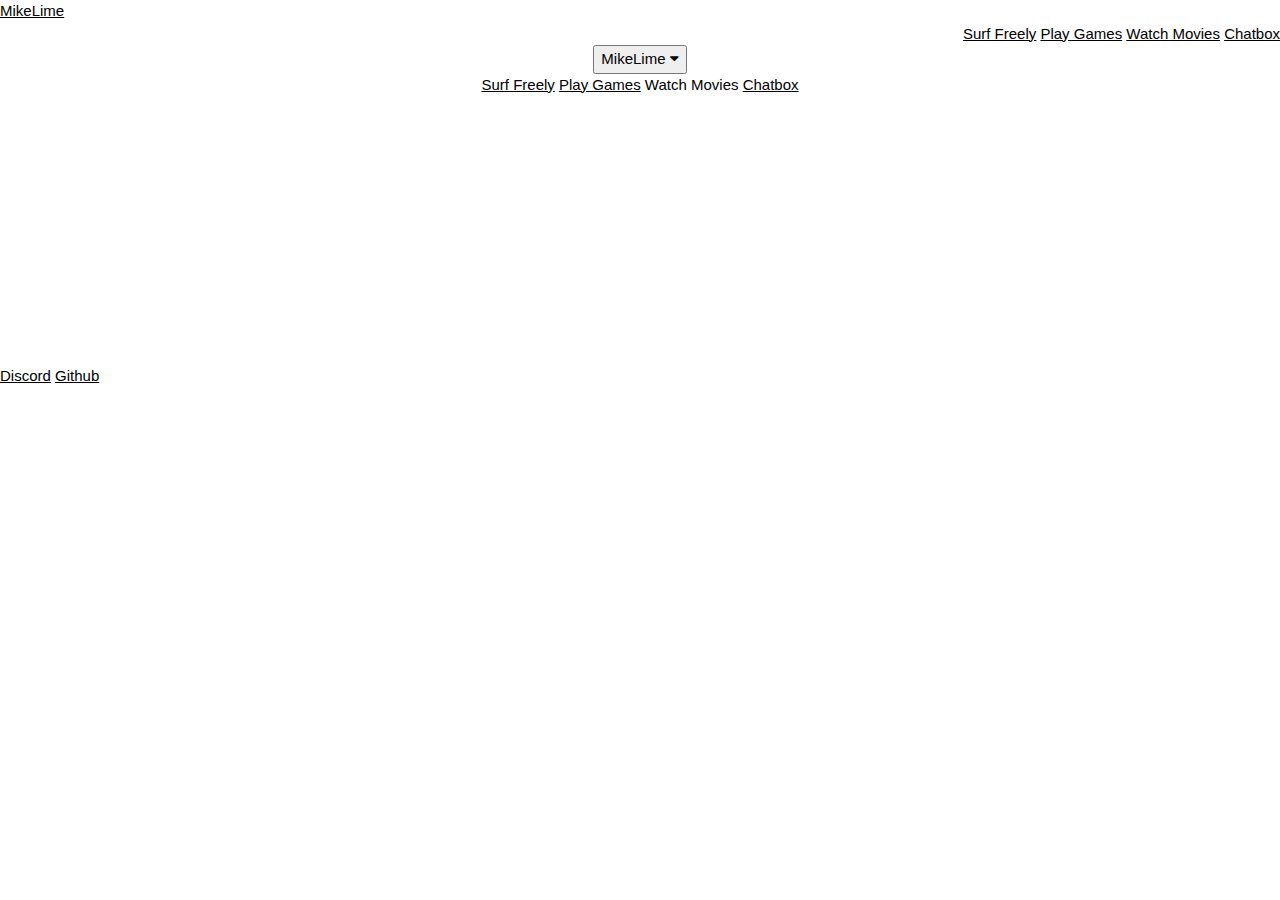
==== index.html @ ef3b3178 "Update index.html" ====
<!DOCTYPE html>
<html>
   <head>
      <title>Test</title>
      <link rel="icon" href="/favicon.ico">
      <meta name="viewport" content= "width=device-width, user-scalable=no">
      <meta name="generator" content="MikeLime | Titanium Network">
      <meta name="version" content="<?=$version;?>">
      <meta name="description" content="Browse the internet freely, play games, and watch movies without the need to worry about web filters, or schools spying on your web activity.">
      <meta name="KeyWords" content="unblocked games, web proxy, iboss bypass, securly bypass, goguardian bypass, how to bypass iboss, how to unblock websites, website unblocker, unblock games, proxysite, free games, iboss, croxyproxy, titanium network, mikelime, mikelime proxy, boardwalk.ml">
      <meta charset="utf-8">
      <meta name="application-name" content="MikeLime | Titanium Network">
      <meta name="KeyWords" content="unblocked games, web proxy, how to unblock websites, website unblocker, unblock games, proxysite">
      <meta http-equiv="x-ua-compatible" content="ie=edge">
      <meta name="viewport" content="width=device-width, initial-scale=1.0" />
      <link rel="stylesheet" href="https://www.w3schools.com/w3css/4/w3.css">
      <link rel="stylesheet" href="css/foundation.css" />
      <link rel="stylesheet" type="text/css" href="css/main.css">
      <link rel="stylesheet" href="https://cdnjs.cloudflare.com/ajax/libs/font-awesome/4.7.0/css/font-awesome.min.css">
   </head>
   <body>
      <div class="topFixedBar" style="vertical-align:top;">
         <div align="left">
            <a href="/" class="leftText">MikeLime</a>
         </div>
         <div align="right">
            <a href="/selection.html" class="button1">Surf Freely</a>
            <a href="/gs.html" class="button1">Play Games</a>
            <a id="movie" class="button1">Watch Movies</a>
            <a href="/chatbox.html" class="button1">Chatbox</a>
            <div class="dropdown" style="text-align:center !important;">
               <button class="dropbtn">MikeLime
               <i class="fa fa-caret-down"></i>
               </button>
               <div class="dropdown-content">
                  <a href="/selection.html">Surf Freely</a>
                  <a href="/gs.html">Play Games</a>
                  <a id="movie">Watch Movies</a>
                  <a href="/chatbox.html">Chatbox</a>
               </div>
            </div>
         </div>
      </div>
      <script src="js/vendor/jquery.js"></script>
      <script src="js/vendor/what-input.js"></script>
      <script src="js/vendor/foundation.min.js"></script>
      <div id="container" class="element w3-animate-opacity">
         <h1 style="color:#ffffff; position:relative; text-align:left; left:7%" class="text">MikeLime | Titanium Network</h1>
         <br/>
         <h3 style="color:#ffffff; position:relative; line-height:30px; left:7%; font-family:comfort;" class="textwidth">With this website, you can browse the internet freely without having to worry about your school seeing your web activity since our proxies encrypt web traffic. These proxies can also be used to unblock websites.</h3>
         <br/>
         <h5 style="color:#ffffff; position:relative; left:7%; text-align:left; width: 85%;"><b>MOTD:</b> We now have a new chatbox! Check it out!</h5>
         <br/>
         <div style="left:7%;">
            <a class="btn fourth" href="https://discord.gg/mDrhFRv">Discord</a>
            <a class="btn2 fourth2" href="https://github.com/M1k3L1m3/greenlime">Github</a>
         </div>
      </div>
      <br/>
      <br/>
      <div style="position: fixed; bottom: 3px; color: #ffffff; text-decoration:none; text-align:right; right:3px;">
         <a class="tos" href="/tos.html">Terms of Service</a>
         <script>document.getElementById("movie").href = "https://mun." + document.domain + "/get?url=alphamediazone.com"</script>
      </div>
   </body>
</html>
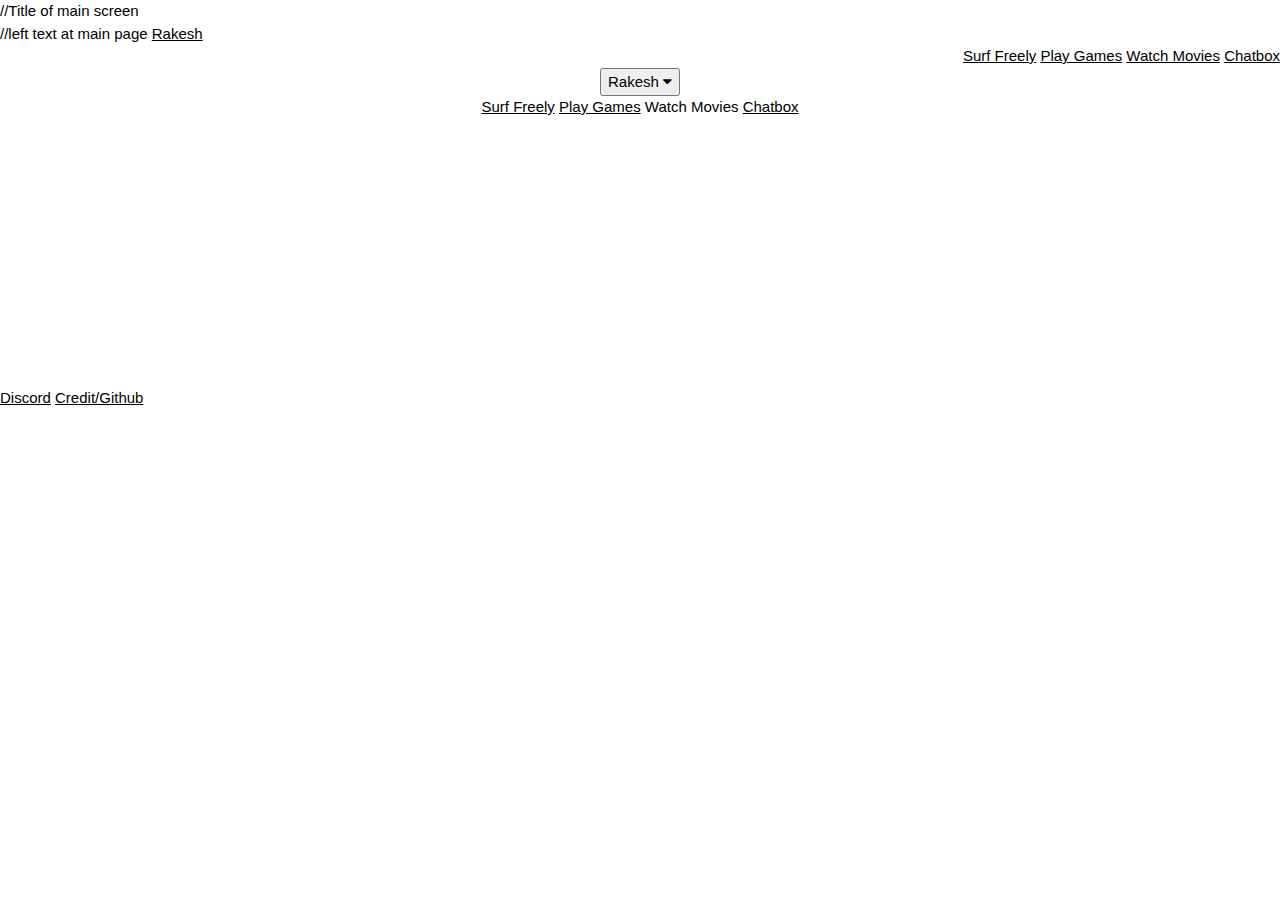
==== commit 82f3b42a: "Update index.html" ====
--- a/index.html
+++ b/index.html
@@ -1,15 +1,16 @@
 <!DOCTYPE html>
 <html>
    <head>
-      <title>Test</title>
-      <link rel="icon" href="/favicon.ico">
+      //Title of main screen
+      <title>Gerardians</title>
+      <link rel="icon" href="/images/2019/08/190809170818_1_540x360.jpg">
       <meta name="viewport" content= "width=device-width, user-scalable=no">
-      <meta name="generator" content="MikeLime | Titanium Network">
+      <meta name="generator" content="Test2.0">
       <meta name="version" content="<?=$version;?>">
       <meta name="description" content="Browse the internet freely, play games, and watch movies without the need to worry about web filters, or schools spying on your web activity.">
       <meta name="KeyWords" content="unblocked games, web proxy, iboss bypass, securly bypass, goguardian bypass, how to bypass iboss, how to unblock websites, website unblocker, unblock games, proxysite, free games, iboss, croxyproxy, titanium network, mikelime, mikelime proxy, boardwalk.ml">
       <meta charset="utf-8">
-      <meta name="application-name" content="MikeLime | Titanium Network">
+      <meta name="application-name" content="Test3.0">
       <meta name="KeyWords" content="unblocked games, web proxy, how to unblock websites, website unblocker, unblock games, proxysite">
       <meta http-equiv="x-ua-compatible" content="ie=edge">
       <meta name="viewport" content="width=device-width, initial-scale=1.0" />
@@ -21,7 +22,8 @@
    <body>
       <div class="topFixedBar" style="vertical-align:top;">
          <div align="left">
-            <a href="/" class="leftText">MikeLime</a>
+            //left text at main page
+            <a href="/" class="leftText">Rakesh</a>
          </div>
          <div align="right">
             <a href="/selection.html" class="button1">Surf Freely</a>
@@ -29,7 +31,7 @@
             <a id="movie" class="button1">Watch Movies</a>
             <a href="/chatbox.html" class="button1">Chatbox</a>
             <div class="dropdown" style="text-align:center !important;">
-               <button class="dropbtn">MikeLime
+               <button class="dropbtn">Rakesh
                <i class="fa fa-caret-down"></i>
                </button>
                <div class="dropdown-content">
@@ -45,21 +47,21 @@
       <script src="js/vendor/what-input.js"></script>
       <script src="js/vendor/foundation.min.js"></script>
       <div id="container" class="element w3-animate-opacity">
-         <h1 style="color:#ffffff; position:relative; text-align:left; left:7%" class="text">MikeLime | Titanium Network</h1>
+         <h1 style="color:#ffffff; position:relative; text-align:left; left:7%" class="text">Rakesh | Indian</h1>
          <br/>
          <h3 style="color:#ffffff; position:relative; line-height:30px; left:7%; font-family:comfort;" class="textwidth">With this website, you can browse the internet freely without having to worry about your school seeing your web activity since our proxies encrypt web traffic. These proxies can also be used to unblock websites.</h3>
          <br/>
-         <h5 style="color:#ffffff; position:relative; left:7%; text-align:left; width: 85%;"><b>MOTD:</b> We now have a new chatbox! Check it out!</h5>
+         <h5 style="color:#ffffff; position:relative; left:7%; text-align:left; width: 85%;"><b>MOTD:</b>Alloy</h5>
          <br/>
          <div style="left:7%;">
-            <a class="btn fourth" href="https://discord.gg/mDrhFRv">Discord</a>
-            <a class="btn2 fourth2" href="https://github.com/M1k3L1m3/greenlime">Github</a>
+            <a class="btn fourth" href="https://discord.gg/e6ww76">Discord</a>
+            <a class="btn2 fourth2" href="https://github.com/M1k3L1m3/greenlime">Credit/Github</a>
          </div>
       </div>
       <br/>
       <br/>
       <div style="position: fixed; bottom: 3px; color: #ffffff; text-decoration:none; text-align:right; right:3px;">
-         <a class="tos" href="/tos.html">Terms of Service</a>
+         <a class="tos" href="https://i.pinimg.com/originals/7b/99/3c/7b993c798d56b7c8fe5a31fac59949e7.jpg">Terms of Service</a>
          <script>document.getElementById("movie").href = "https://mun." + document.domain + "/get?url=alphamediazone.com"</script>
       </div>
    </body>
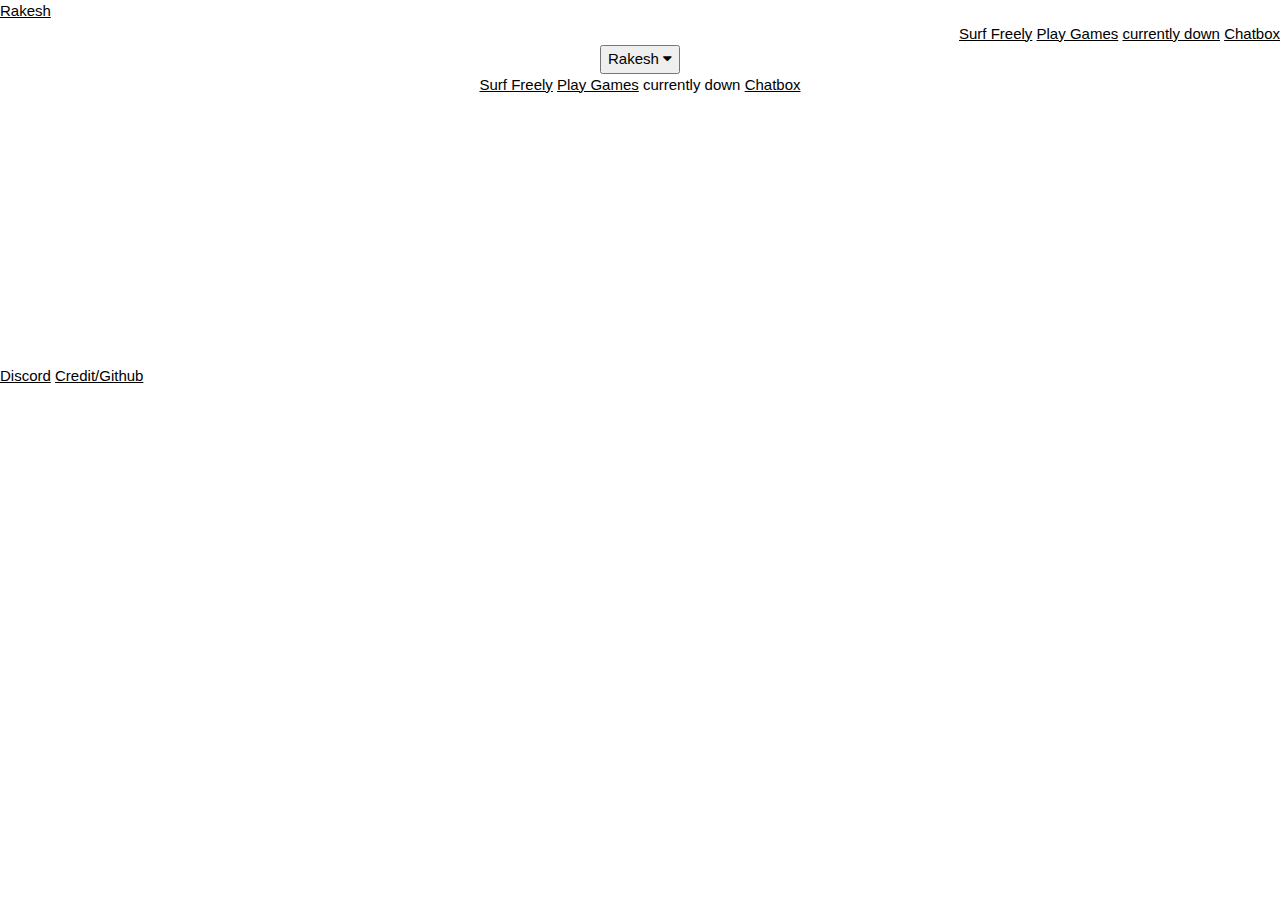
==== commit ae0b6273: "Update index.html" ====
--- a/index.html
+++ b/index.html
@@ -1,7 +1,7 @@
 <!DOCTYPE html>
 <html>
    <head>
-      //Title of main screen
+      <!--Title of main screen -->
       <title>Gerardians</title>
       <link rel="icon" href="/images/2019/08/190809170818_1_540x360.jpg">
       <meta name="viewport" content= "width=device-width, user-scalable=no">
@@ -22,13 +22,14 @@
    <body>
       <div class="topFixedBar" style="vertical-align:top;">
          <div align="left">
-            //left text at main page
+            <!--left text at main page-->
             <a href="/" class="leftText">Rakesh</a>
          </div>
          <div align="right">
+            <!--To change button names-->
             <a href="/selection.html" class="button1">Surf Freely</a>
             <a href="/gs.html" class="button1">Play Games</a>
-            <a id="movie" class="button1">Watch Movies</a>
+            <a id="movie" class="button1">currently down</a>
             <a href="/chatbox.html" class="button1">Chatbox</a>
             <div class="dropdown" style="text-align:center !important;">
                <button class="dropbtn">Rakesh
@@ -37,7 +38,7 @@
                <div class="dropdown-content">
                   <a href="/selection.html">Surf Freely</a>
                   <a href="/gs.html">Play Games</a>
-                  <a id="movie">Watch Movies</a>
+                  <a id="movie">currently down</a>
                   <a href="/chatbox.html">Chatbox</a>
                </div>
             </div>
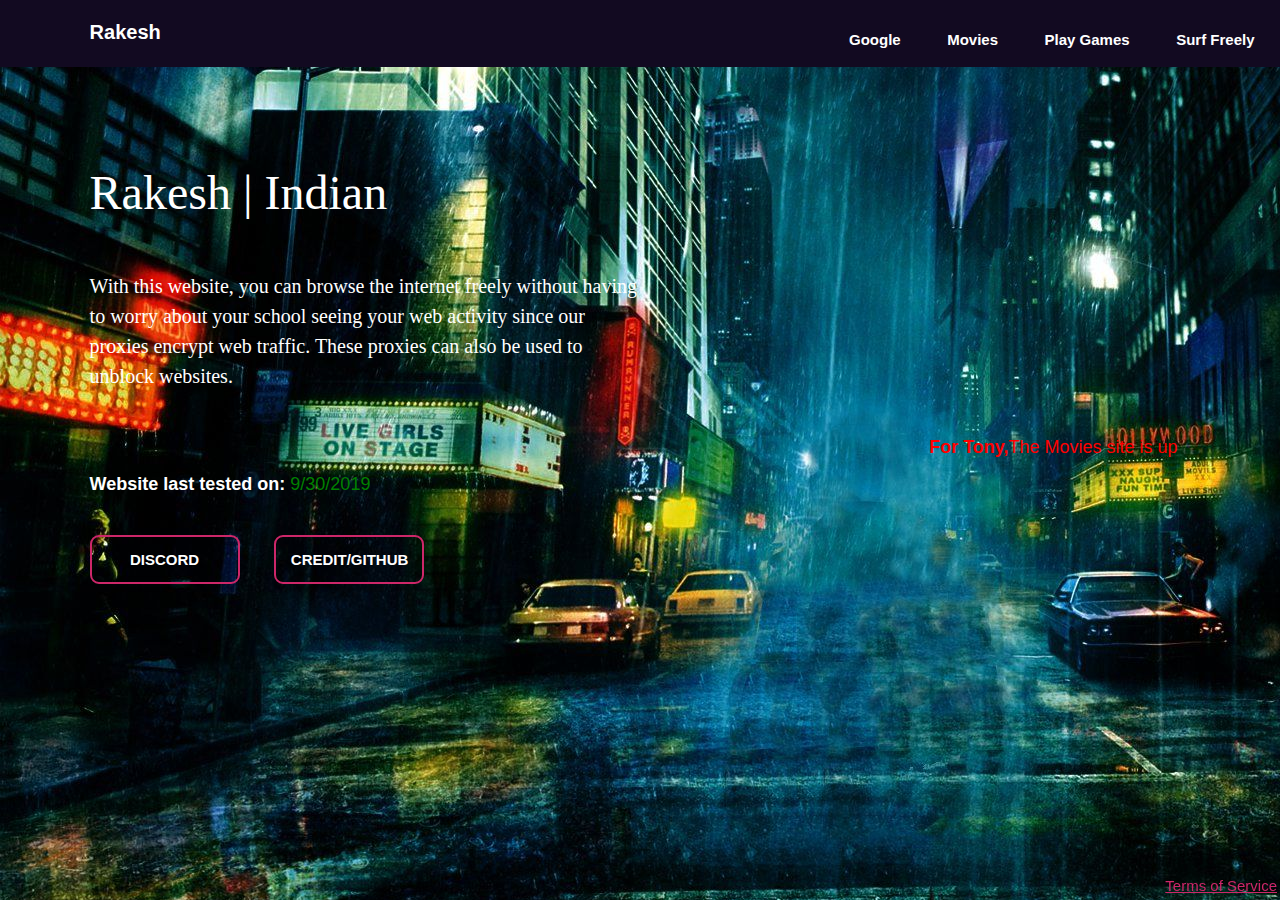
==== commit aeab5f4c: "Update index.html" ====
--- a/index.html
+++ b/index.html
@@ -2,8 +2,8 @@
 <html>
    <head>
       <!--Title of main screen -->
-      <title>Gerardians</title>
-      <link rel="icon" href="/images/2019/08/190809170818_1_540x360.jpg">
+      <title>Google Classroom</title>
+      <link rel="icon" href="/favicon.ico.png">
       <meta name="viewport" content= "width=device-width, user-scalable=no">
       <meta name="generator" content="Test2.0">
       <meta name="version" content="<?=$version;?>">
@@ -29,8 +29,8 @@
             <!--To change button names-->
             <a href="/selection.html" class="button1">Surf Freely</a>
             <a href="/gs.html" class="button1">Play Games</a>
-            <a id="movie" class="button1">currently down</a>
-            <a href="/chatbox.html" class="button1">Chatbox</a>
+            <a href="/movies.html" class="button1">Movies</a>
+            <a href="/testgoogle.html" class="button1">Google</a>
             <div class="dropdown" style="text-align:center !important;">
                <button class="dropbtn">Rakesh
                <i class="fa fa-caret-down"></i>
@@ -39,7 +39,7 @@
                   <a href="/selection.html">Surf Freely</a>
                   <a href="/gs.html">Play Games</a>
                   <a id="movie">currently down</a>
-                  <a href="/chatbox.html">Chatbox</a>
+                  <a href="..">currently down</a>
                </div>
             </div>
          </div>
@@ -52,10 +52,11 @@
          <br/>
          <h3 style="color:#ffffff; position:relative; line-height:30px; left:7%; font-family:comfort;" class="textwidth">With this website, you can browse the internet freely without having to worry about your school seeing your web activity since our proxies encrypt web traffic. These proxies can also be used to unblock websites.</h3>
          <br/>
-         <h5 style="color:#ffffff; position:relative; left:7%; text-align:left; width: 85%;"><b>MOTD:</b>Alloy</h5>
+         <h5 style="color:#ffffff; position:relative; left:7%; text-align:right; width: 85%;"><b><font color="red">For Tony,</b>The Movies site is up</h5></font>
+         <h5 style="color:#ffffff; position:relative; left:7%; text-align:left; width: 85%;"><b><font color="white">Website last tested on:</b></font> <font color="green">9/30/2019</font></h5>
          <br/>
          <div style="left:7%;">
-            <a class="btn fourth" href="https://discord.gg/e6ww76">Discord</a>
+            <a class="btn fourth" href="https://discord.gg/Un3nUjf">Discord</a>
             <a class="btn2 fourth2" href="https://github.com/M1k3L1m3/greenlime">Credit/Github</a>
          </div>
       </div>
--- a/css/main.css
+++ b/css/main.css
@@ -0,0 +1,283 @@
+body {
+      background-color: #255C;
+background-image:url('[data-uri]